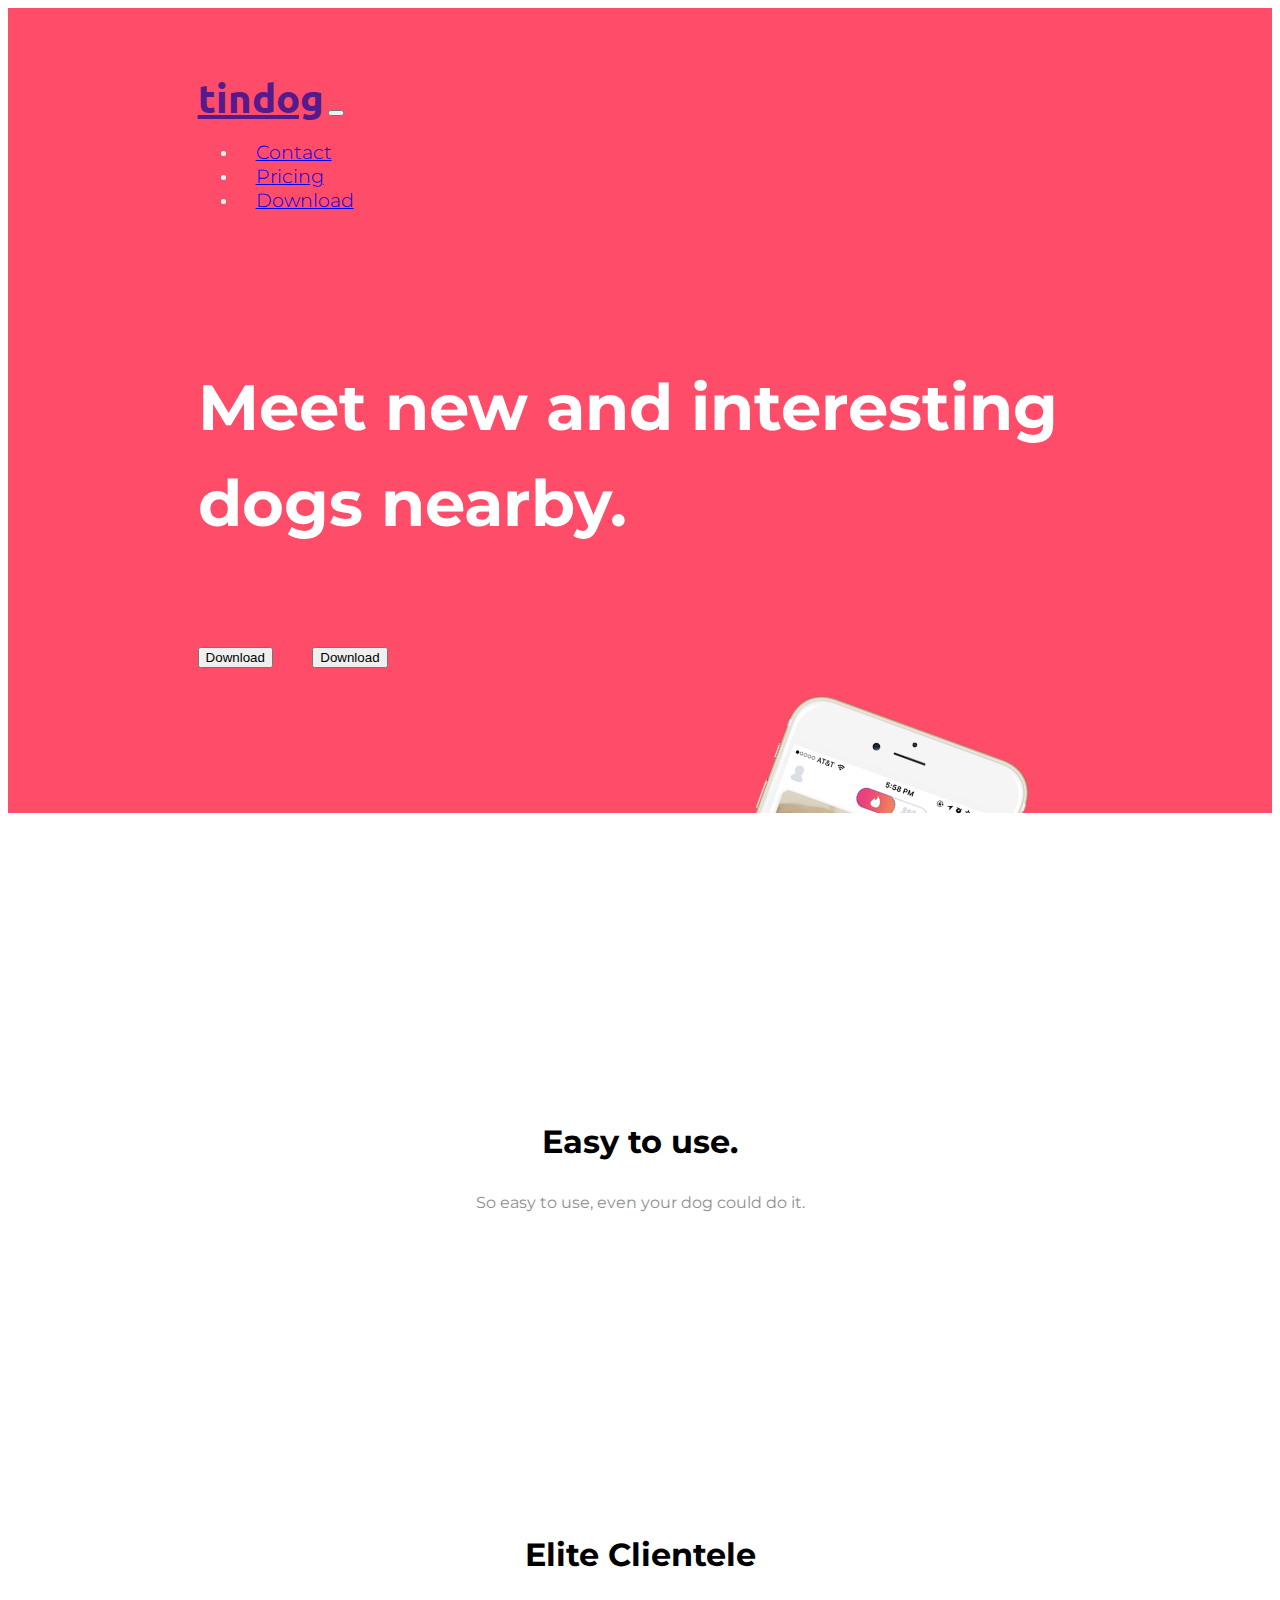
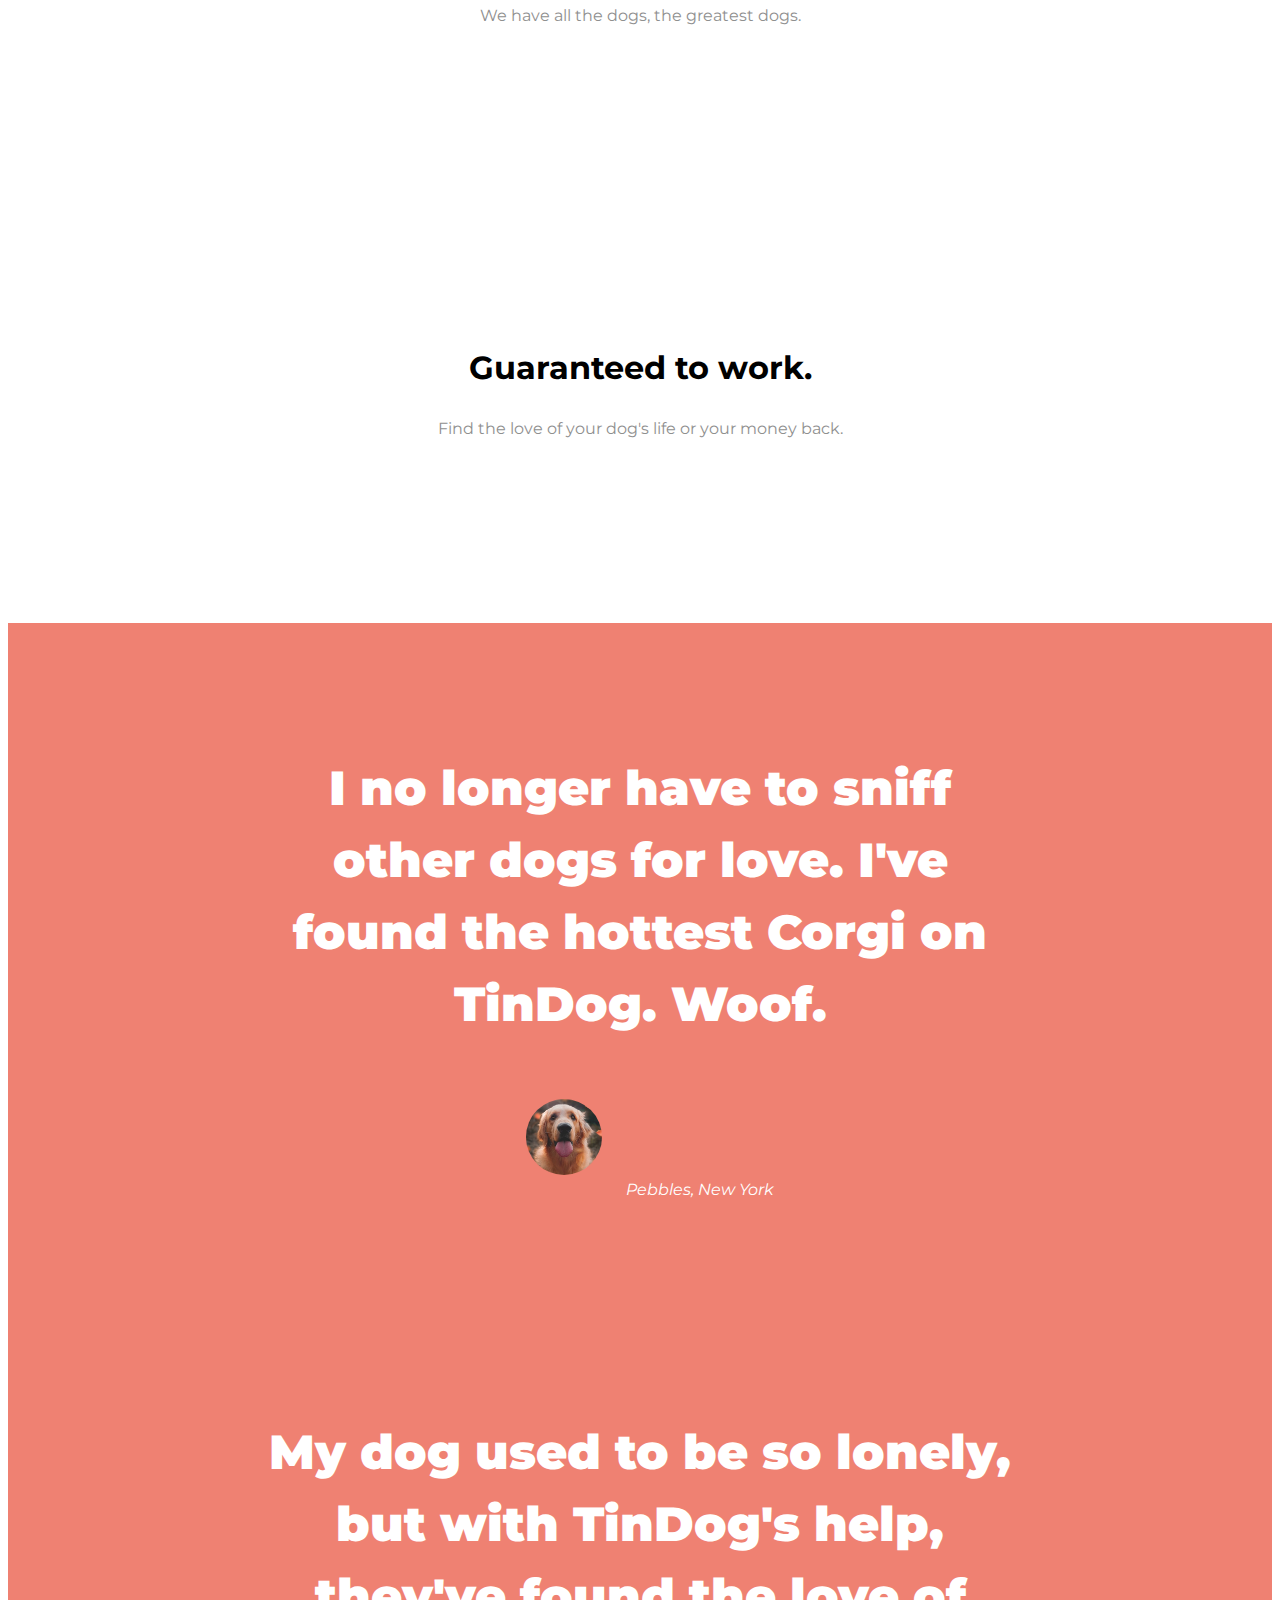
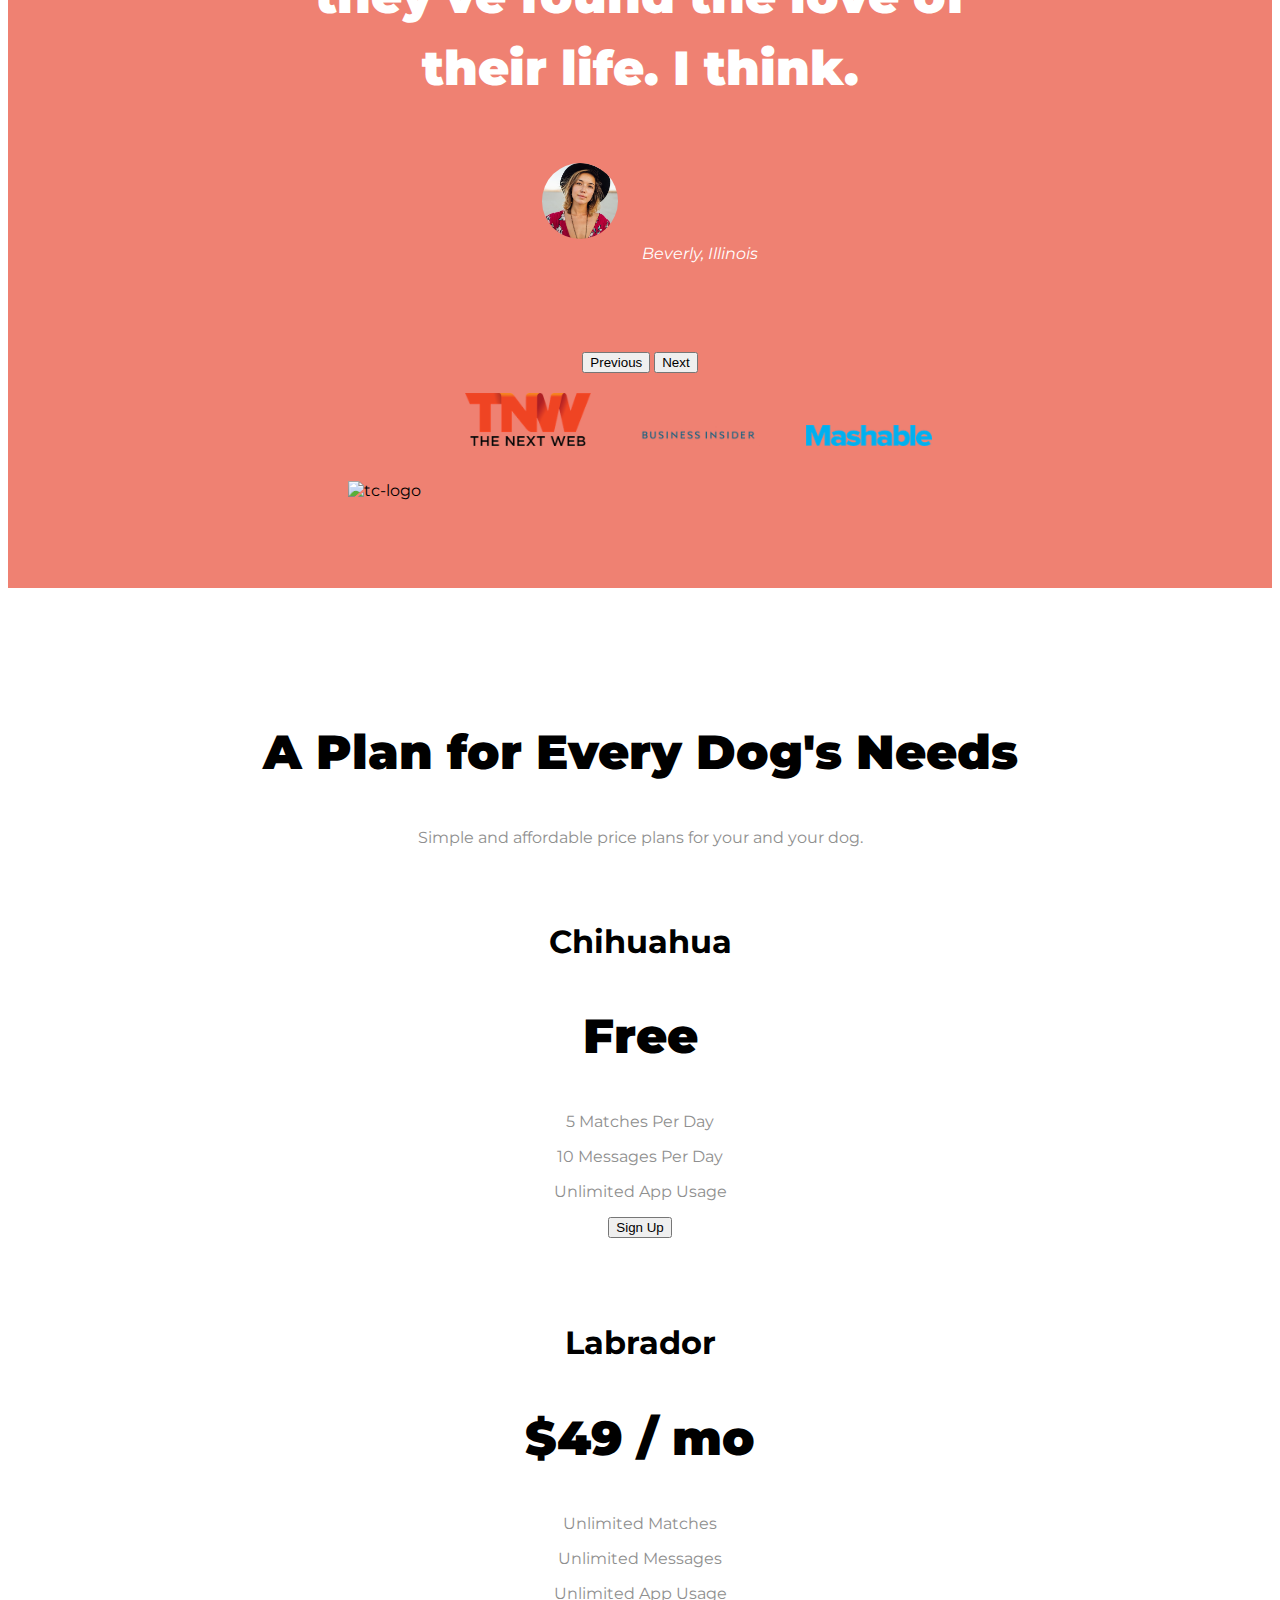
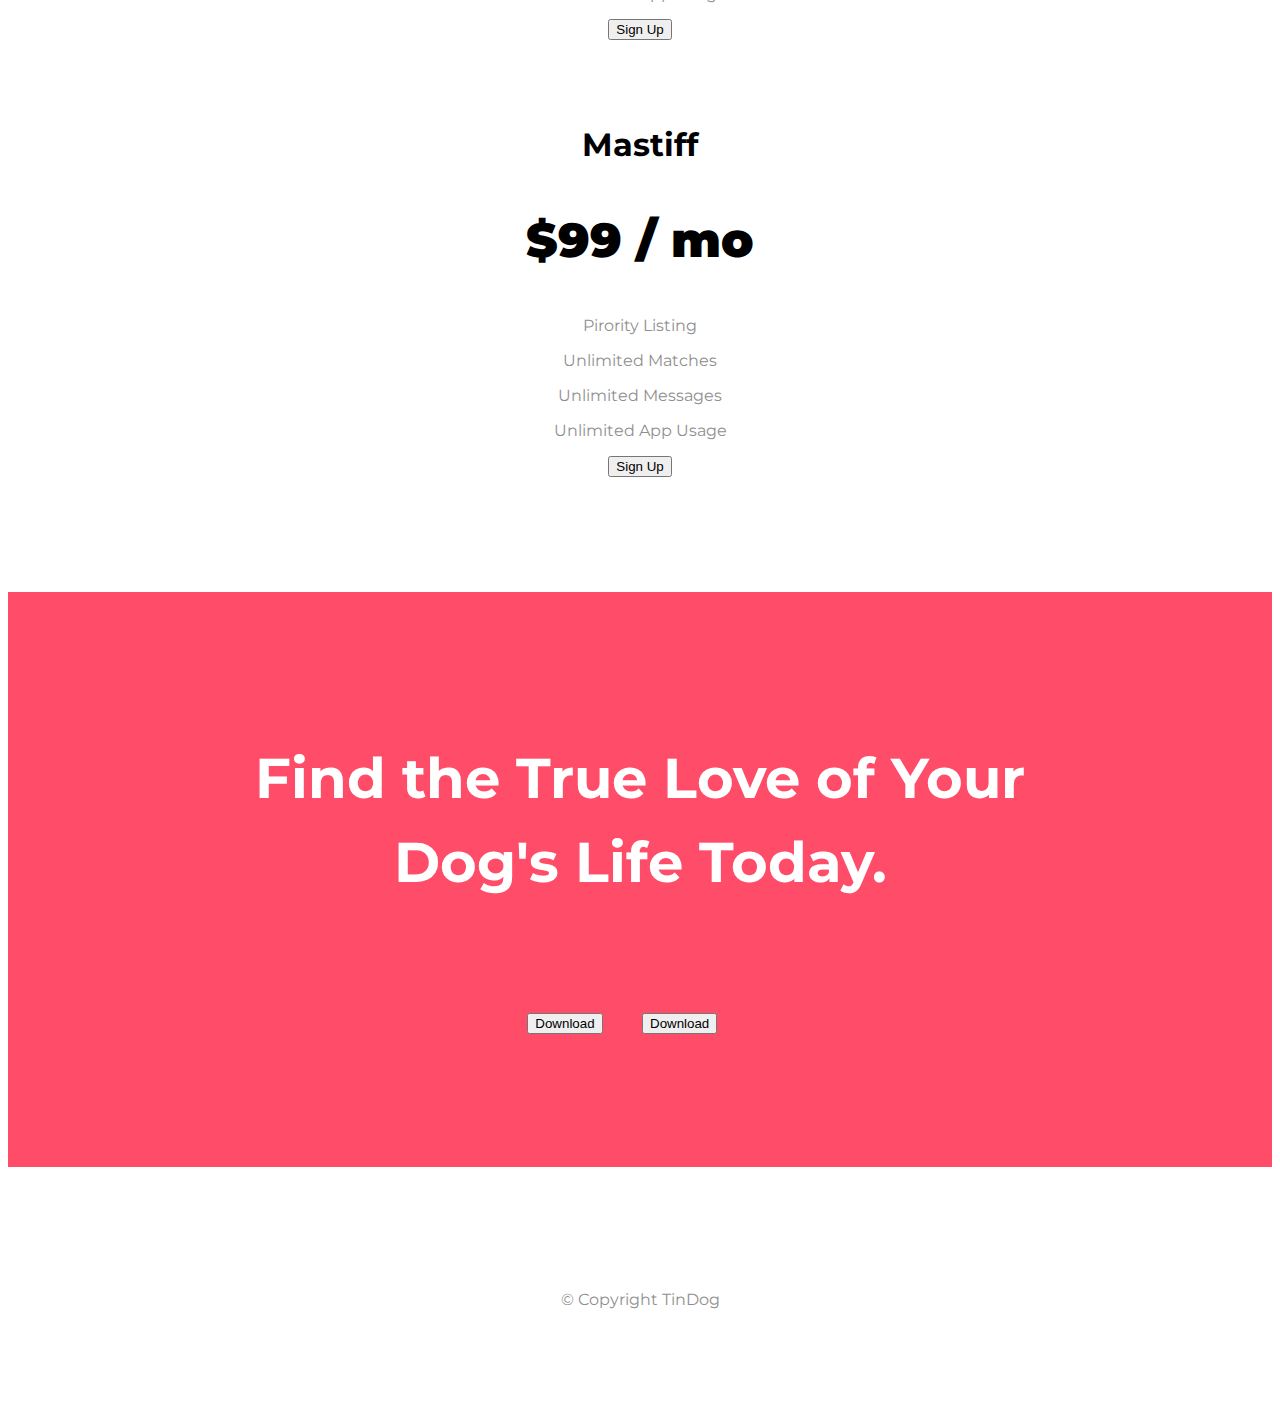
==== TinDog-Start-master/index.html @ 1bdf2606 "Add files via upload" ====
<!DOCTYPE html>
<html>

<head>
  <meta charset="utf-8">
  <title>TinDog</title>

  <!--bootstrap-->
  <link href="https://cdn.jsdelivr.net/npm/bootstrap@5.3.0-alpha1/dist/css/bootstrap.min.css" rel="stylesheet"
    integrity="sha384-GLhlTQ8iRABdZLl6O3oVMWSktQOp6b7In1Zl3/Jr59b6EGGoI1aFkw7cmDA6j6gD" crossorigin="anonymous">
  <script src="https://cdn.jsdelivr.net/npm/@popperjs/core@2.11.6/dist/umd/popper.min.js"
    integrity="sha384-oBqDVmMz9ATKxIep9tiCxS/Z9fNfEXiDAYTujMAeBAsjFuCZSmKbSSUnQlmh/jp3" crossorigin="anonymous">
  </script>
  <script src="https://cdn.jsdelivr.net/npm/bootstrap@5.3.0-alpha1/dist/js/bootstrap.min.js"
    integrity="sha384-mQ93GR66B00ZXjt0YO5KlohRA5SY2XofN4zfuZxLkoj1gXtW8ANNCe9d5Y3eG5eD" crossorigin="anonymous">
  </script>
  <!--bootstrap-->

  <!--own css style-->
  <link rel="stylesheet" href="css/styles.css">
  <!--own css stle-->

  <!--icons-->
  <script src="https://kit.fontawesome.com/a28826ae06.js" crossorigin="anonymous"></script>
  <!--icons-->

  <!--google fonts-->
  <link rel="preconnect" href="https://fonts.googleapis.com">
  <link rel="preconnect" href="https://fonts.gstatic.com" crossorigin>
  <link href="https://fonts.googleapis.com/css2?family=Montserrat:wght@100;300;400;900&family=Ubuntu&display=swap"
    rel="stylesheet">
  <!--google fonts-->




</head>

<body>

  <section id="title">
    <div class="container-fluid container1">
      <!-- Nav Bar -->

      <nav class="navbar navbar-expand-lg navbar-dark">
        <a class="navbar-brand" href="">tindog</a>
        <button class="navbar-toggler" type="button" data-bs-toggle="collapse" data-bs-target="#navbarSupportedContent"
          aria-controls="navbarSupportedContent" aria-expanded="false" aria-label="Toggle navigation">
          <span class="navbar-toggler-icon"></span>
        </button>
        <div class="collapse navbar-collapse" id="navbarSupportedContent">
          <ul class="navbar-nav ms-auto">
            <li class="nav-item">
              <a class="nav-link" href="#footer">Contact</a>
            </li>
            <li class="nav-item">
              <a class="nav-link" href="#pricing">Pricing</a>
            </li>
            <li class="nav-item">
              <a class="nav-link" href="#cta">Download</a>
            </li>
          </ul>
        </div>
      </nav>



      <!-- Title -->

      <div class="row">
        <div class="col-lg-6">
          <h1>Meet new and interesting dogs nearby.</h1>
          <button type="button" class="btn btn-dark btn-lg download-button"><i class="fa-brands fa-apple"></i>
            Download</button>
          <button type="button" class="btn btn-outline-light btn-lg download-button"><i
              class="fa-brands fa-google-play"></i> Download</button>
        </div>


        <div class="col-lg-6">
          <img src="images/iphone6.png" class="title-img" alt="iphone-mockup">
        </div>
        <div>
        </div>

  </section>


  <!-- Features -->

  <section id="features"> 

    <div class="row">
      <div class="col-lg-4 feature-list">
        <i class="fa-solid fa-circle-check feature-icons"></i>
        <h3 class="h3-features">Easy to use.</h3>
        <p>So easy to use, even your dog could do it.</p>
      </div>

      <div class="col-lg-4 feature-list">
        <i class="fa-solid fa-bullseye feature-icons"></i>
        <h3 class="h3-features">Elite Clientele</h3>
        <p>We have all the dogs, the greatest dogs.</p>
      </div>

      <div class="col-lg-4 feature-list">
        <i class="fa-solid fa-heart feature-icons"></i>
        <h3 class="h3-features">Guaranteed to work.</h3>
        <p>Find the love of your dog's life or your money back.</p>
      </div>
    </div>
    
  </section>


  <!-- Testimonials -->

  <section id="testimonials">

    <div id="carouselNiSiya" class="carousel slide" data-bs-ride="false">
      <div class="carousel-inner">
        <div class="carousel-item active">
          <h2>I no longer have to sniff other dogs for love. I've found the hottest Corgi on TinDog. Woof.</h2>
          <img class="testimonial-img" src="images/dog-img.jpg" alt="dog-profile">
          <em>Pebbles, New York</em> 
        </div>

        <div class="carousel-item">
          <h2 class="testimonial-text">My dog used to be so lonely, but with TinDog's help, they've found the love of their life. I think.</h2>
          <img class="testimonial-img" src="images/lady-img.jpg" alt="lady-profile">
          <em>Beverly, Illinois</em> 
        </div>

        <button class="carousel-control-prev" type="button" data-bs-target="#carouselNiSiya" data-bs-slide="prev">
          <span class="carousel-control-prev-icon" aria-hidden="true"></span>
          <span class="visually-hidden">Previous</span>
        </button>
        <button class="carousel-control-next" type="button" data-bs-target="#carouselNiSiya" data-bs-slide="next">
          <span class="carousel-control-next-icon" aria-hidden="true"></span>
          <span class="visually-hidden">Next</span>
        </button>

      </div>

    </div>

    

    

  </section>


  <!-- Press -->

  <section id="press">

    <img class="press-img" src="images/techcrunch.png" alt="tc-logo">
    <img class="press-img" src="images/tnw.png" alt="tnw-logo">
    <img class="press-img" src="images/bizinsider.png" alt="biz-insider-logo">
    <img class="press-img" src="images/mashable.png" alt="mashable-logo">

  </section>


  <!-- Pricing -->

  <section id="pricing">
  

    <h2>A Plan for Every Dog's Needs</h2>
    <p>Simple and affordable price plans for your and your dog.</p>

    <div class="row">
      <div class="pricing-col col-lg-4 col-md-6">
          <div class="card h-100 cardNiSiya">
              <div class="card-header">
                  <h3>Chihuahua</h3>
              </div>
              <div class="card-body">
                  <h2>Free</h2>
                  <p>5 Matches Per Day</p>
                  <p>10 Messages Per Day</p>
                  <p>Unlimited App Usage</p>
                <div class="d-grid">
                  <button type="button" class="btn btn-outline-dark btn-lg">Sign Up</button>
                </div> 
              </div>
            </div>
      </div>


      <div class="pricing-col col-lg-4 col-md-6">
        <div class="card h-100 cardNiSiya">
            <div class="card-header">
              <h3>Labrador</h3>
            </div>
            <div class="card-body">
              <h2>$49 / mo</h2>
              <p>Unlimited Matches</p>
              <p>Unlimited Messages</p>
              <p>Unlimited App Usage</p>
              <div class="d-grid">
                <button type="button" class="btn btn-dark btn-lg">Sign Up</button>
              </div> 
            </div>
        </div>
      </div>
    
      <div class="pricing-col col-lg-4 col-md-12 ">
        <div class="card h-100">
          <div class="card-header">
            <h3>Mastiff</h3>
          </div>
          <div class="card-body">
            <h2>$99 / mo</h2>
            <p>Pirority Listing</p>
            <p>Unlimited Matches</p>
            <p>Unlimited Messages</p>
            <p>Unlimited App Usage</p>
            <div class="d-grid">
              <button type="button" class="btn btn-dark btn-lg">Sign Up</button>
            </div> 
          </div>
        </div>
      </div>
    </div>
  

  <!--
    <h3>Chihuahua</h3>
    <h2>Free</h2>
    <p>5 Matches Per Day</p>
    <p>10 Messages Per Day</p>
    <p>Unlimited App Usage</p>
    <button type="button">Sign Up</button> 


    <h3>Labrador</h3>
    <h2>$49 / mo</h2>
    <p>Unlimited Matches</p>
    <p>Unlimited Messages</p>
    <p>Unlimited App Usage</p>
    <button type="button">Sign Up</button>


    <h3>Mastiff</h3>
    <h2>$99 / mo</h2>
    <p>Pirority Listing</p>
    <p>Unlimited Matches</p>
    <p>Unlimited Messages</p>
    <p>Unlimited App Usage</p>
    <button type="button">Sign Up</button> -->

  </section>


  <!-- Call to Action -->

  <section id="cta">

    <h3 class="cta-h3">Find the True Love of Your Dog's Life Today.</h3>
    <button class="download-button btn btn-dark btn-lg" type="button"><i class="fa-brands fa-apple"></i> Download</button>
    <button class="download-button btn btn-light btn-lg" type="button"><i class="fa-brands fa-google-play"></i> Download</button>

  </section>


  <!-- Footer -->

  <footer id="footer">

    <i class="footer-icons fa-brands fa-facebook"></i>
    <i class="footer-icons fa-brands fa-twitter"></i>
    <i class="footer-icons fa-brands fa-instagram"></i>
    <i class="footer-icons fa-solid fa-envelope"></i>

    <p>© Copyright TinDog</p>

  </footer>


</body>

</html>
---- TinDog-Start-master/css/styles.css ----
body{
    font-family: 'Montserrat', sans-serif;
}

h1{
    font-family: 'Montserrat', sans-serif;
    font-size: 4rem;
    line-height: 1.5;
    font-weight:  bold;
}

h2{
    font-family: 'Montserrat', sans-serif;
    font-weight: 900;
    font-size: 3rem;
    line-height: 1.5;
}

h3{
    font-weight: bold ;
    font-size: 2rem;
}

p{

    color: #8f8f8f;

}

.h3-features{
    font-weight:  bold;
    font-weight: 1.5rem;
}

.container1{
    padding: 5% 15% 8%;
}

.feature-icons{
    font-size: 5.5rem;
    color: #EF8172;
    margin: 2rem;
}

.feature-icons:hover{
    color: #ff4c68;
}

.feature-list{
    margin: 5% 0%;
    padding: 7%;
}

.download-button{

    margin: 6% 4% 5% 0%;

}

.navbar{
    padding: 0 0 5.5rem;

}

.navbar-brand{
    font-family: 'Ubuntu', sans-serif;
    font-size: 2.5rem;
    font-weight: bold;
    
}

.nav-item{
    padding: 0 18px;

}

.nav-link{
    font-size: 1.2rem;
    font-family: 'Montserrat';
    font-weight: 300;
}

.title-img{

    width: 20%; 
    transform: rotate(20deg);
    position: absolute;
    right: 25%;

}

#title{
    background-color: #ff4c68;
    color: #fff;
}

#features{
    text-align: center;
    padding: 5% 15%;
    background-color: white;
    position: relative;
  
}

/* Testimonals */

#testimonials{
    text-align: center;
    background-color: #EF8172 ;
    color: #fff;
    
}

.testimonial-img{

    width: 10%;
    border-radius: 100%;
    margin: 20px;

}

/*press*/

#press{
    background-color: #EF8172 ;
    text-align: center;
    padding-bottom: 3%;
}

.press-img{

    width: 10%;
    margin: 20px 20px 50px;

}

.carousel-item{
    padding: 7% 20%;
}


#pricing{

    text-align: center;
    padding: 7% 15%;

} 

.pricing-col{

    padding: 3% 2%;

}

/* CTA */

#cta{

    background-color: #ff4c68 ;
    text-align: center;
    padding: 7% 15%;
}

.cta-h3{
    font-size: 3.5rem;
    line-height: 1.5;
    font-weight: bold;
    color: white;
}


.cta-button{

    margin: 7% 5%;

}

/*footer*/

#footer{

    padding: 7% 15%;
    text-align: center;

}

.footer-icons{

    margin: 20px 10px;

}



@media (max-width: 992px) {
    .title-img{
    width: 60%;
    position: static;
    transform: rotate(0);
}

#title{
    text-align: center;
    
  
}
    
}
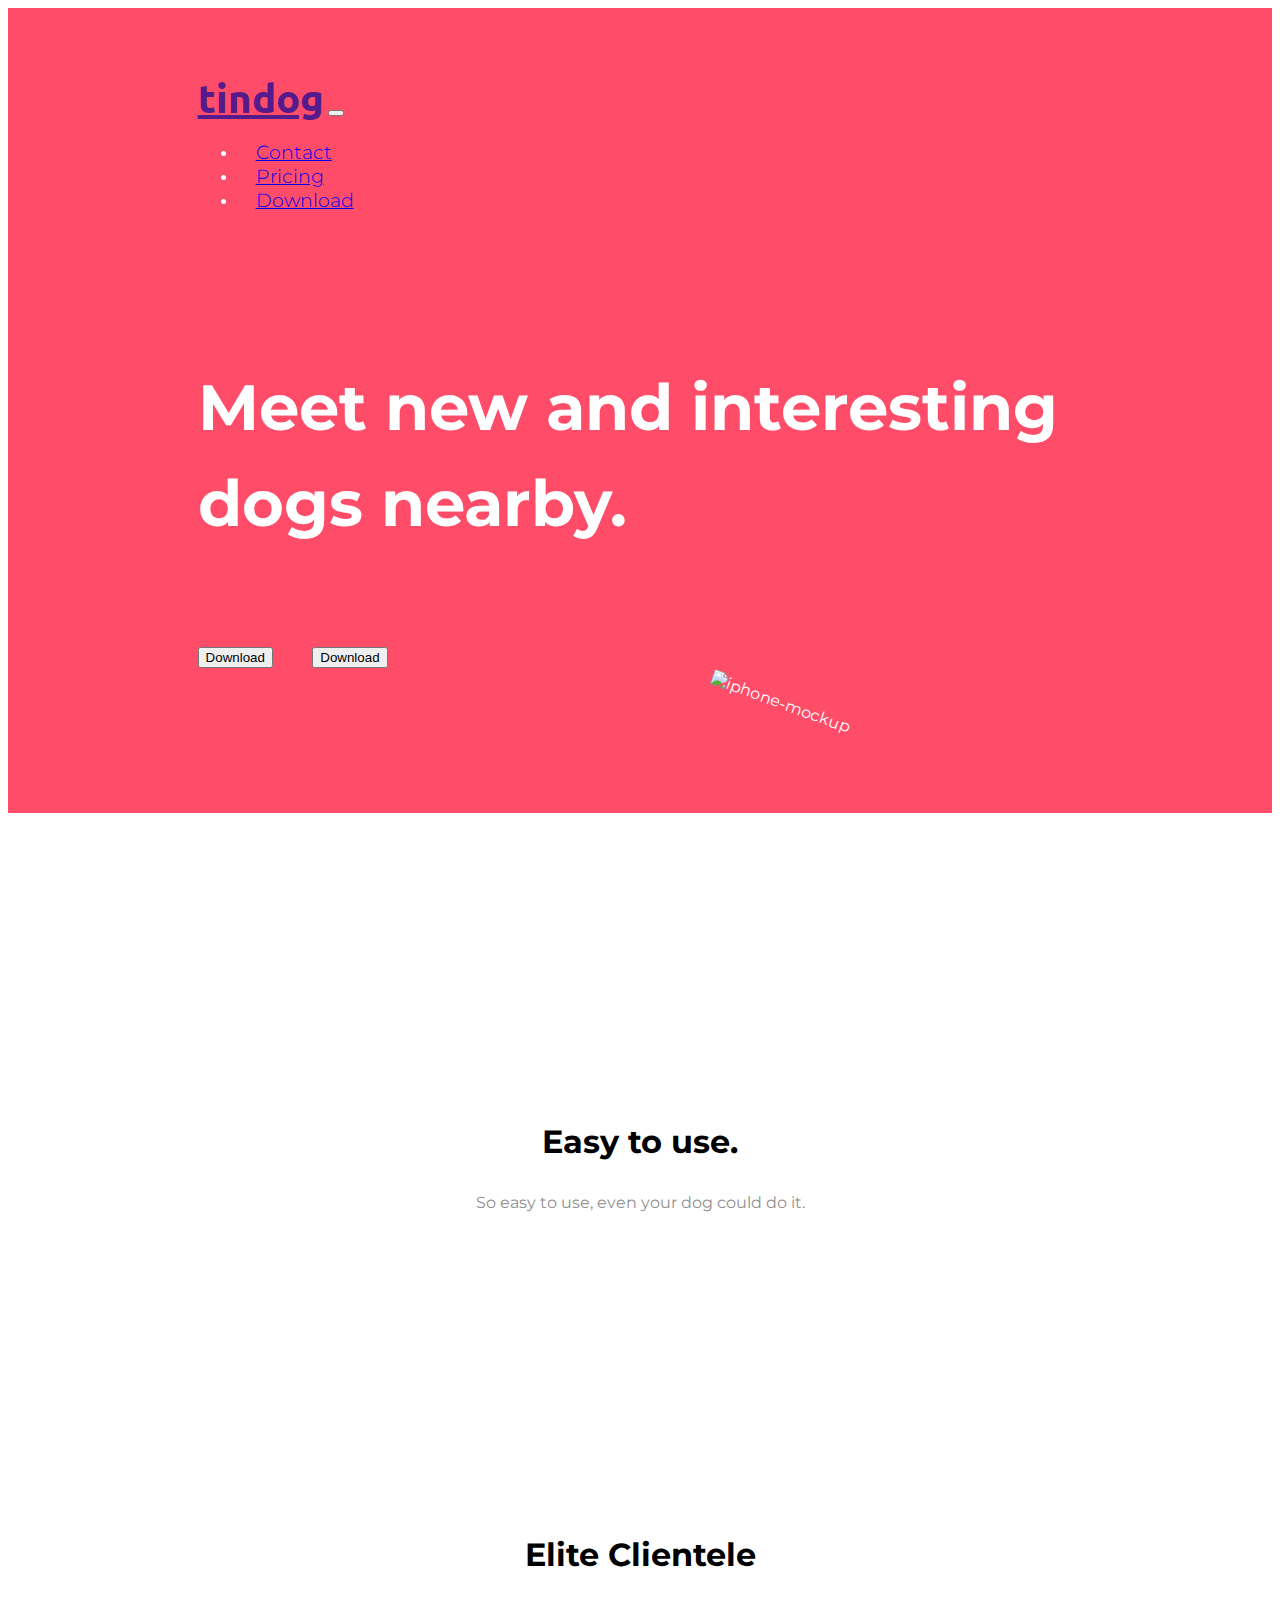
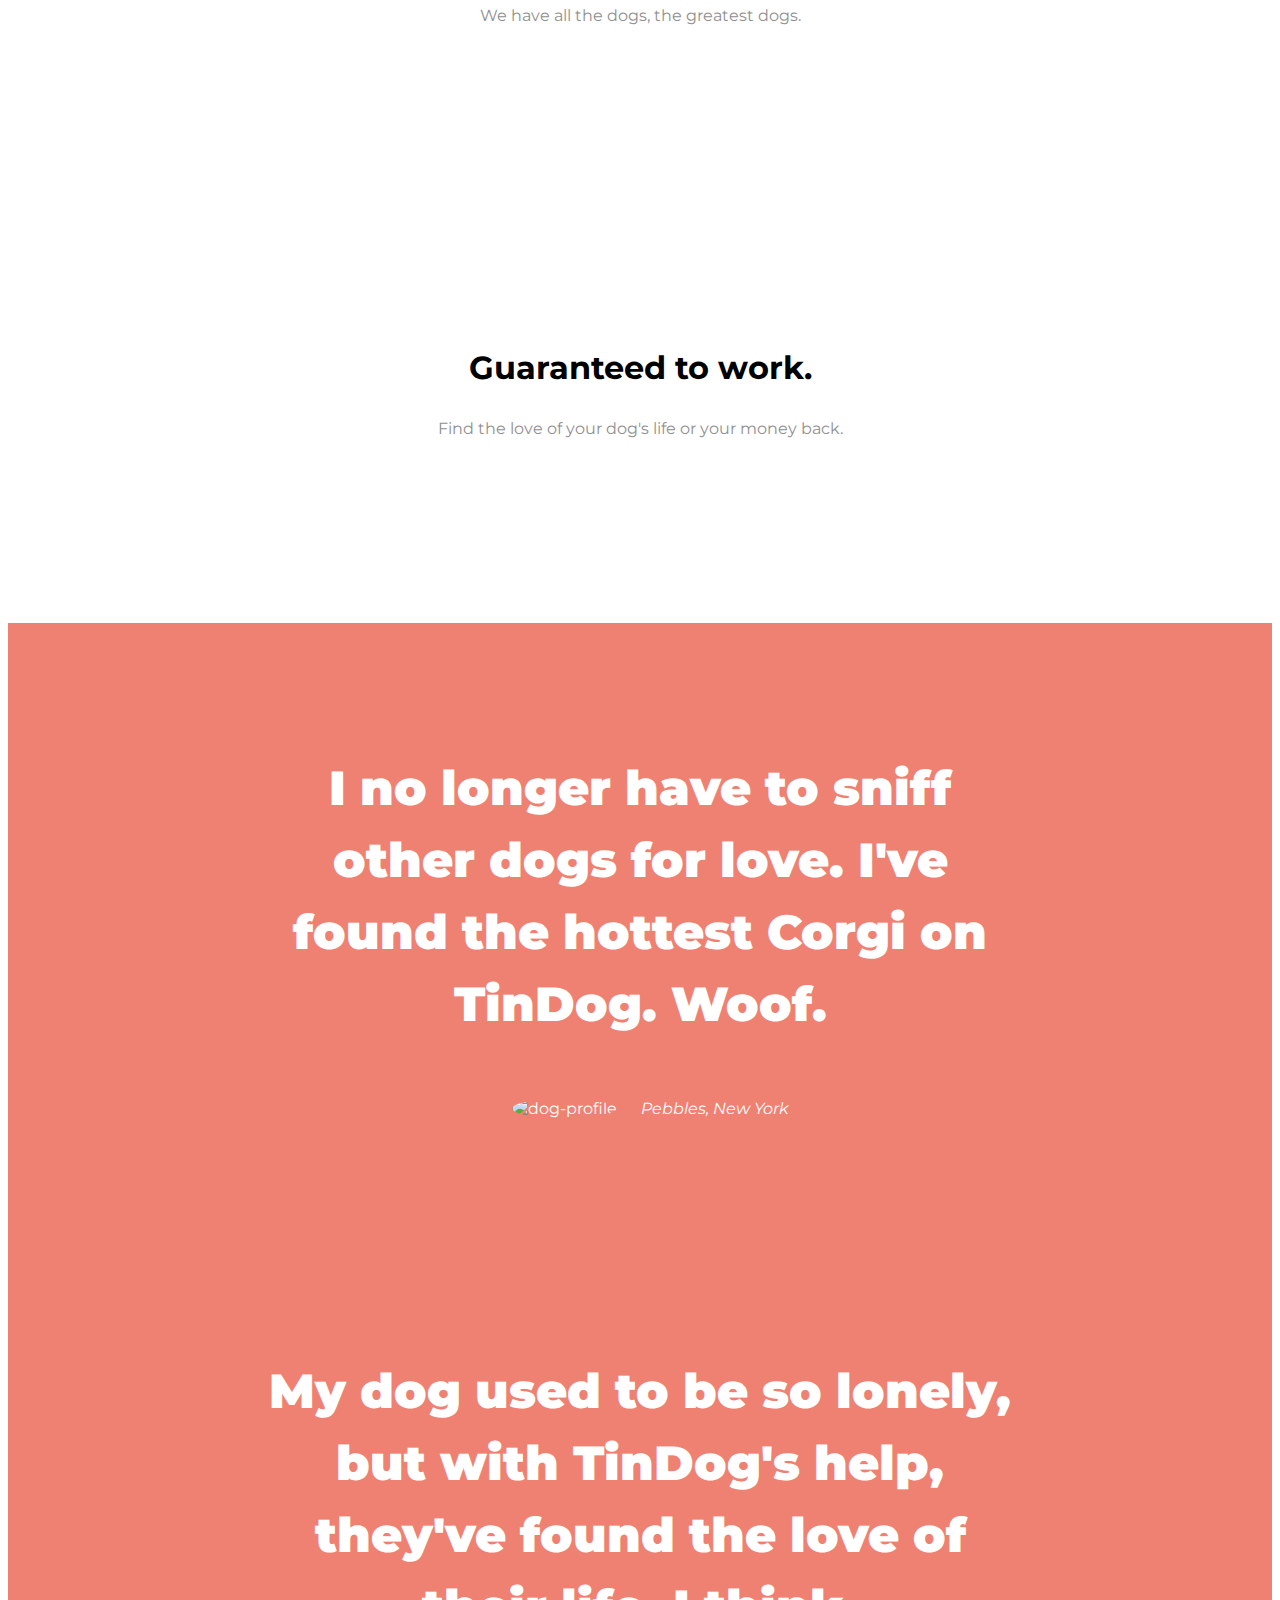
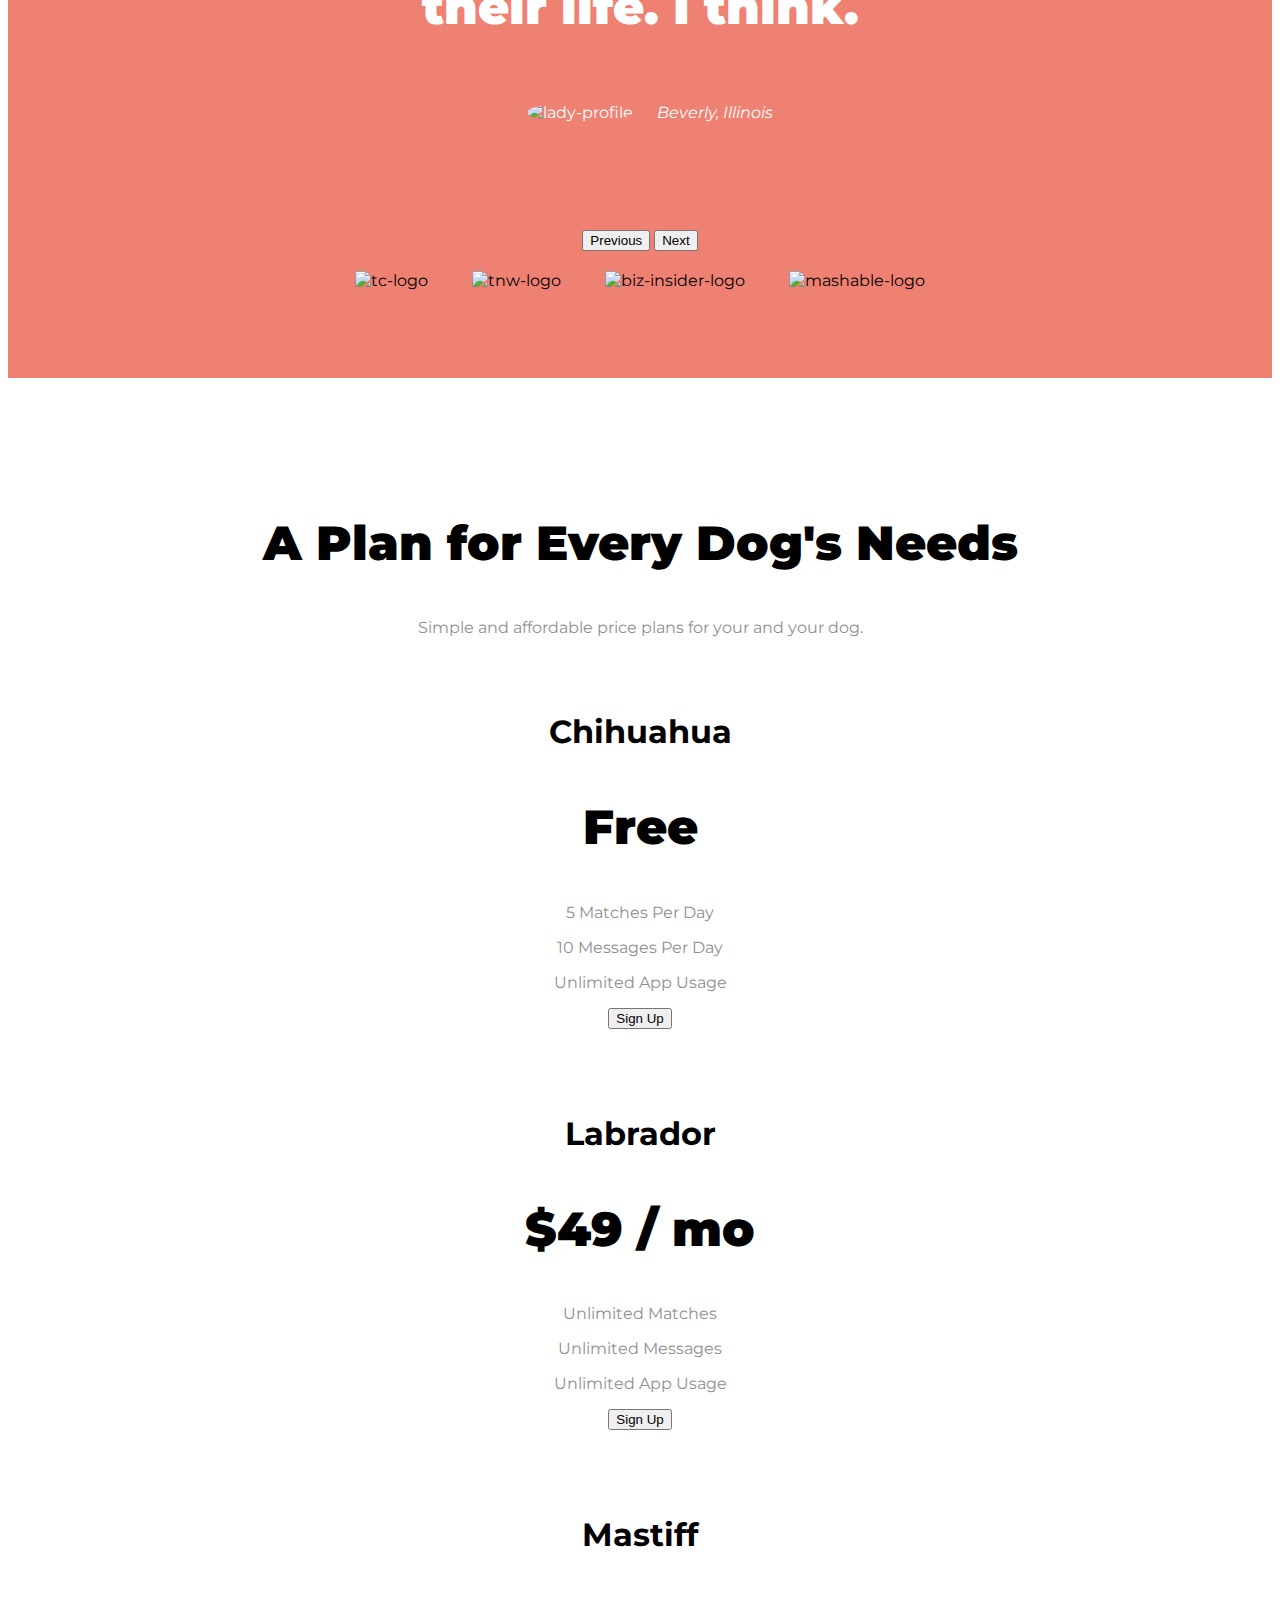
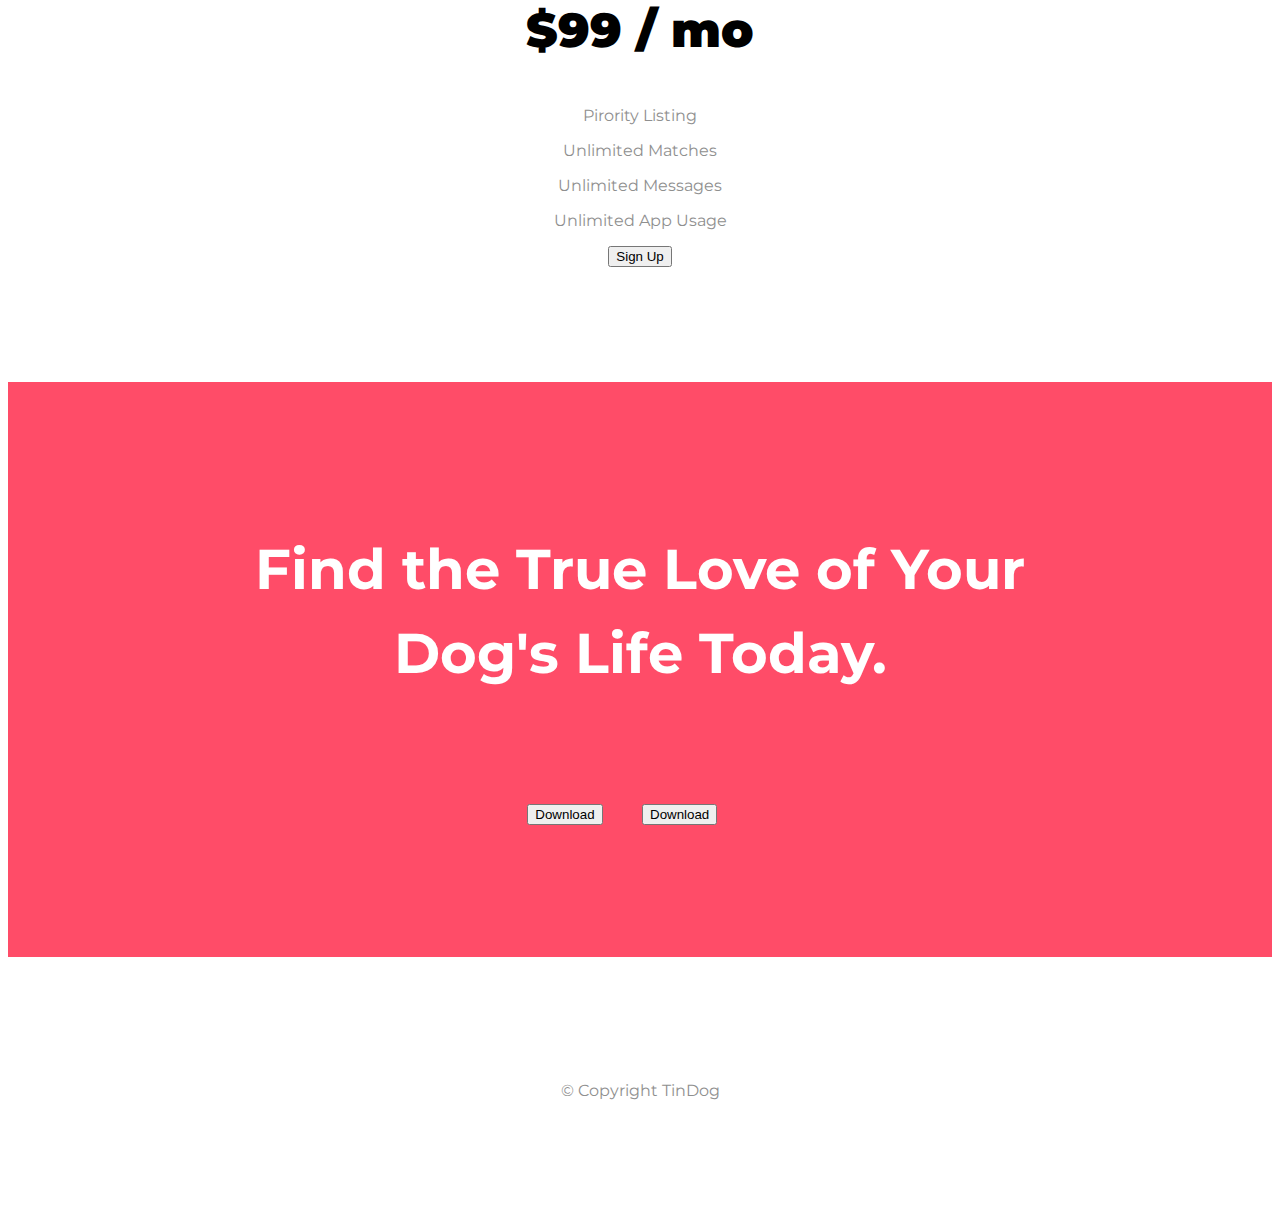
==== commit 338f230f: "Update index.html" ====
--- a/TinDog-Start-master/index.html
+++ b/TinDog-Start-master/index.html
@@ -78,7 +78,7 @@
 
 
         <div class="col-lg-6">
-          <img src="images/iphone6.png" class="title-img" alt="iphone-mockup">
+          <img src="/images/iphone6.png" class="title-img" alt="iphone-mockup">
         </div>
         <div>
         </div>
@@ -121,13 +121,13 @@
       <div class="carousel-inner">
         <div class="carousel-item active">
           <h2>I no longer have to sniff other dogs for love. I've found the hottest Corgi on TinDog. Woof.</h2>
-          <img class="testimonial-img" src="images/dog-img.jpg" alt="dog-profile">
+          <img class="testimonial-img" src="/images/dog-img.jpg" alt="dog-profile">
           <em>Pebbles, New York</em> 
         </div>
 
         <div class="carousel-item">
           <h2 class="testimonial-text">My dog used to be so lonely, but with TinDog's help, they've found the love of their life. I think.</h2>
-          <img class="testimonial-img" src="images/lady-img.jpg" alt="lady-profile">
+          <img class="testimonial-img" src="/images/lady-img.jpg" alt="lady-profile">
           <em>Beverly, Illinois</em> 
         </div>
 
@@ -155,10 +155,10 @@
 
   <section id="press">
 
-    <img class="press-img" src="images/techcrunch.png" alt="tc-logo">
-    <img class="press-img" src="images/tnw.png" alt="tnw-logo">
-    <img class="press-img" src="images/bizinsider.png" alt="biz-insider-logo">
-    <img class="press-img" src="images/mashable.png" alt="mashable-logo">
+    <img class="press-img" src="/images/techcrunch.png" alt="tc-logo">
+    <img class="press-img" src="/images/tnw.png" alt="tnw-logo">
+    <img class="press-img" src="/images/bizinsider.png" alt="biz-insider-logo">
+    <img class="press-img" src="/images/mashable.png" alt="mashable-logo">
 
   </section>
 
@@ -282,4 +282,4 @@
 
 </body>
 
-</html>+</html>
